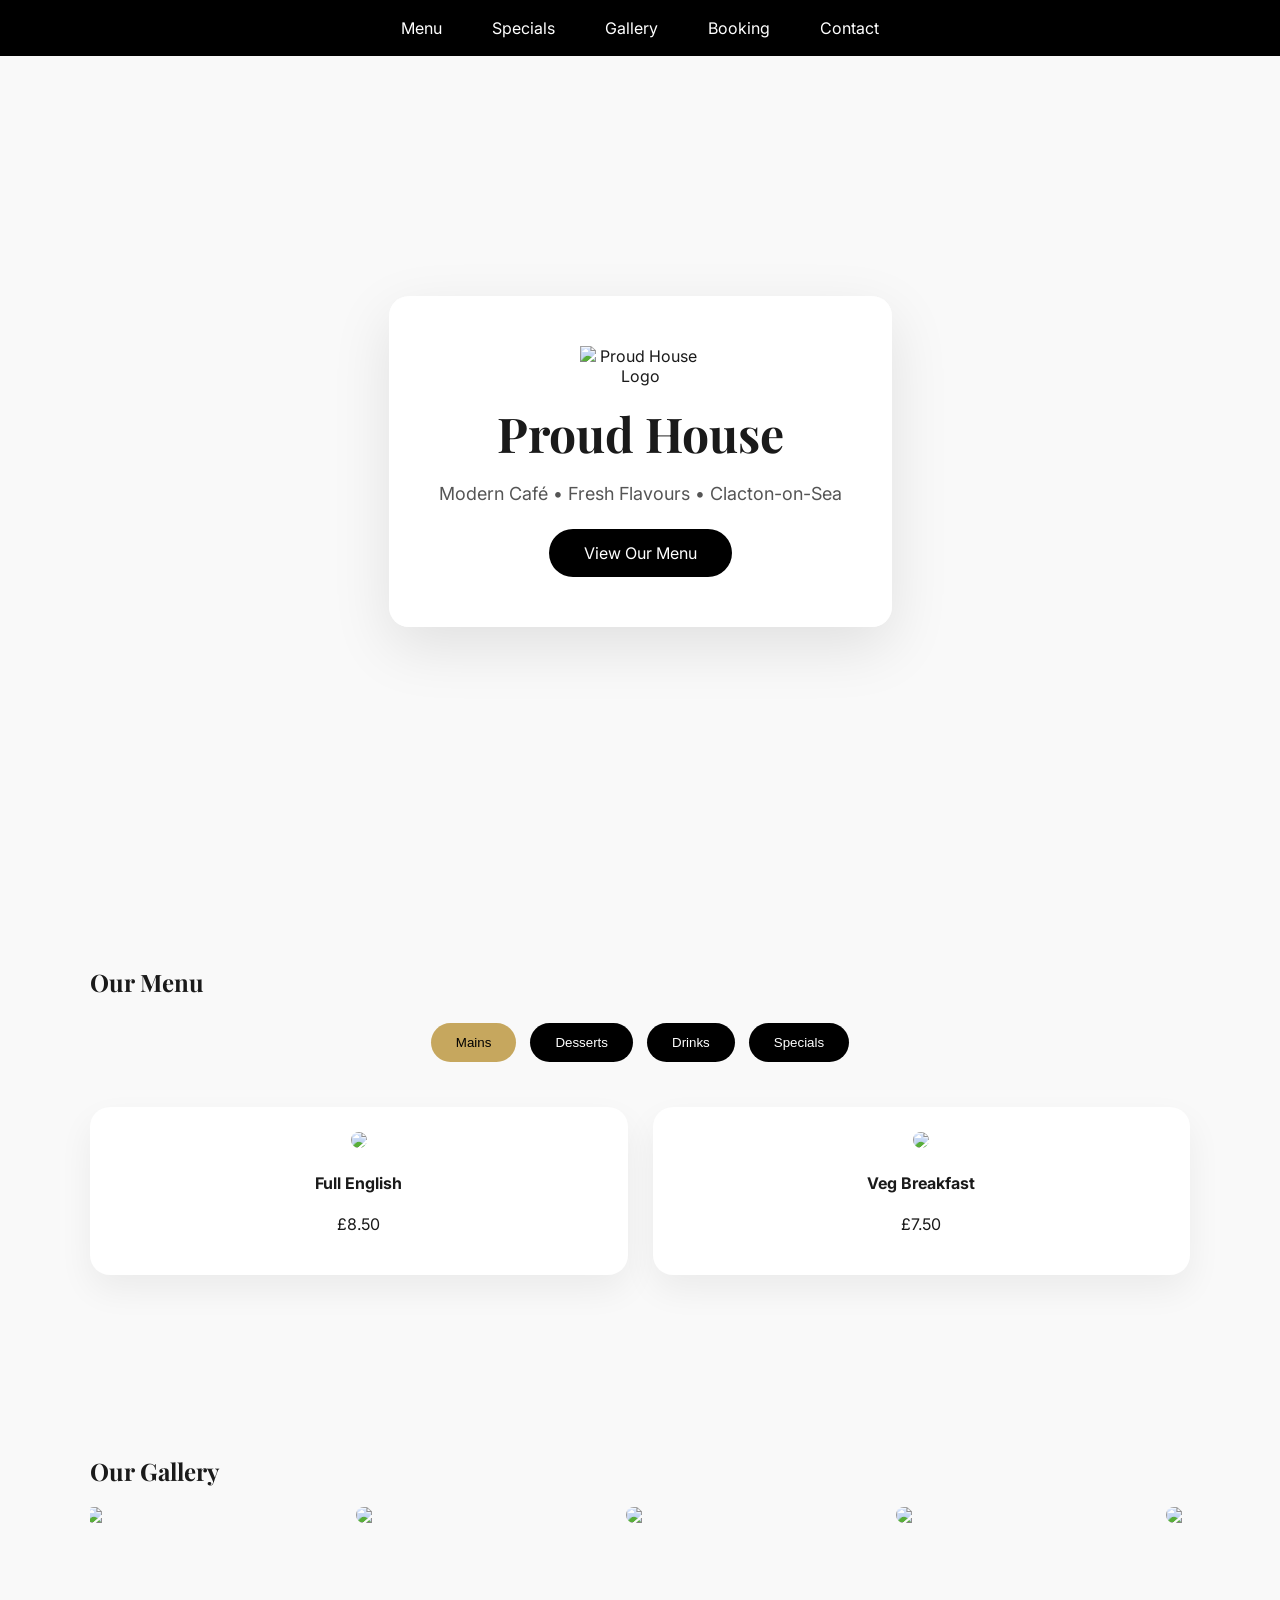
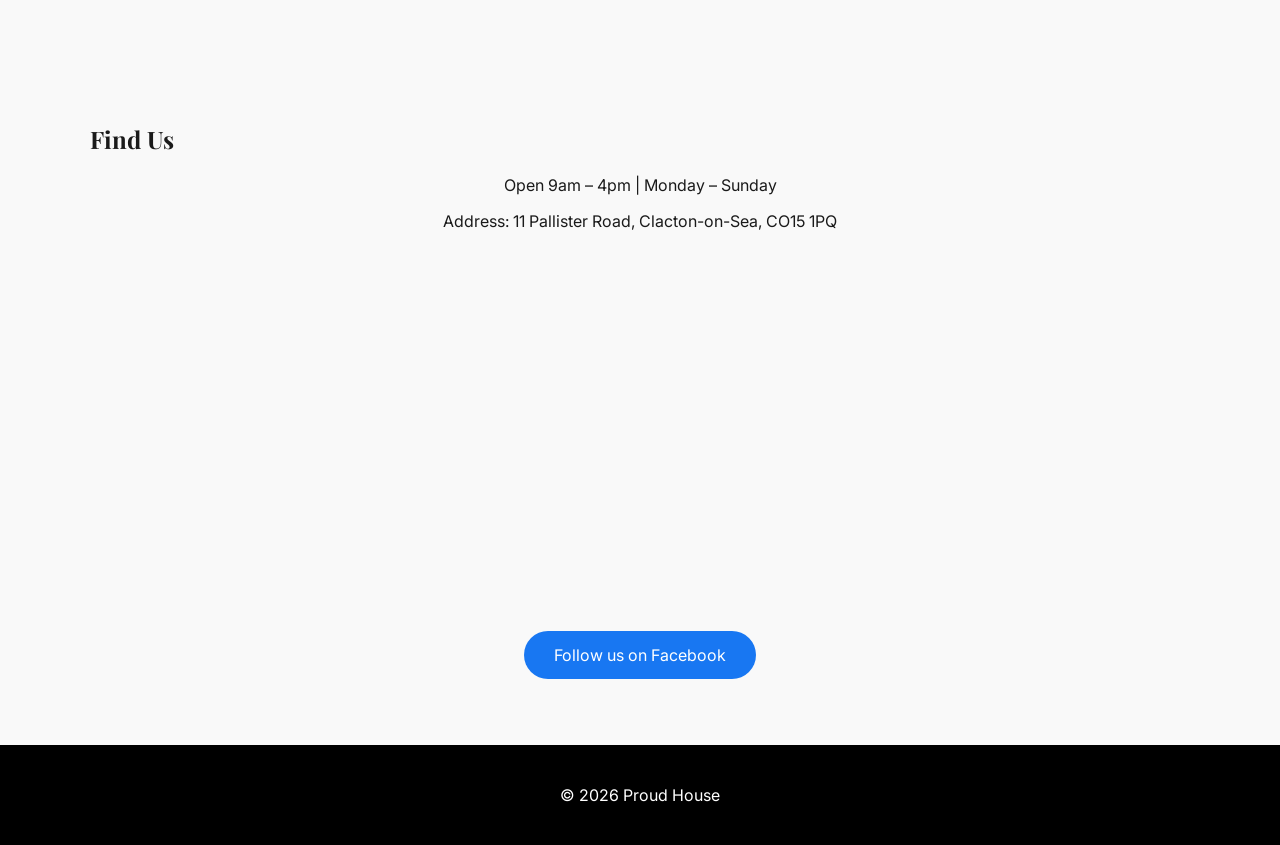
==== pearl-of-clacton/index.html @ e56cc7c8 "Create index.html file in pearl-of-clacton directory" ====
<!DOCTYPE html>
<html lang="en">
<head>
<meta charset="UTF-8">
<meta name="viewport" content="width=device-width, initial-scale=1.0">
<title>Proud House | Modern Café</title>

<!-- Google Fonts -->
<link href="https://fonts.googleapis.com/css2?family=Playfair+Display:wght@600&family=Inter:wght@300;400;500;600&display=swap" rel="stylesheet">

<!-- SEO Google Rating -->
<script type="application/ld+json">
{
  "@context": "https://schema.org",
  "@type": "CafeOrCoffeeShop",
  "name": "Proud House",
  "aggregateRating": {
    "@type": "AggregateRating",
    "ratingValue": "4.8",
    "reviewCount": "127"
  }
}
</script>

<style>
body {
  margin: 0;
  font-family: 'Inter', sans-serif;
  background: #f9f9f9;
  color: #1a1a1a;
  scroll-behavior: smooth;
}
h1, h2 { font-family: 'Playfair Display', serif; }

/* NAVIGATION */
nav {
  background: #000;
  position: sticky;
  top: 0;
  z-index: 1000;
}
nav ul { list-style: none; margin: 0; padding: 0; display: flex; justify-content: center; }
nav ul li a {
  display: block;
  padding: 18px 25px;
  color: white;
  text-decoration: none;
}
nav ul li a:hover { background: #c6a75e; color: black; }

/* HERO */
.hero-modern {
  background: url('images/breakfast1.jpg') center/cover no-repeat;
  height: 90vh;
  display: flex;
  align-items: center;
  justify-content: center;
}
.hero-overlay {
  background: rgba(255,255,255,0.9);
  padding: 50px;
  border-radius: 20px;
  text-align: center;
  backdrop-filter: blur(10px);
  box-shadow: 0 20px 60px rgba(0,0,0,0.1);
}
.hero-overlay img { max-width: 120px; }
.hero-overlay h1 { font-size: 48px; margin: 15px 0; }
.hero-overlay p { font-size: 18px; margin-bottom: 25px; color: #555; }
.hero-btn {
  display: inline-block;
  padding: 14px 35px;
  background: black;
  color: white;
  text-decoration: none;
  border-radius: 40px;
  transition: 0.3s;
}
.hero-btn:hover { background: #c6a75e; color: black; }

section {
  padding: 80px 20px;
  max-width: 1100px;
  margin: auto;
}

/* CARDS */
.menu-grid, .specials-grid {
  display: grid;
  grid-template-columns: repeat(auto-fit, minmax(230px, 1fr));
  gap: 25px;
}
.menu-item, .special-item {
  background: white;
  padding: 25px;
  border-radius: 20px;
  box-shadow: 0 15px 35px rgba(0,0,0,0.06);
  text-align: center;
  transition: 0.3s;
}
.menu-item:hover, .special-item:hover {
  transform: translateY(-8px);
  box-shadow: 0 20px 45px rgba(0,0,0,0.1);
}
.menu-item img, .special-item img { width: 100%; border-radius: 15px; }

/* TABS */
.tabs { text-align:center; margin-bottom:40px; }
.tablinks {
  background:#000;
  color:white;
  padding:12px 25px;
  border:none;
  margin:5px;
  border-radius:30px;
  cursor:pointer;
}
.tablinks.active, .tablinks:hover { background:#c6a75e; color:black; }
.tabcontent { display:none; }

/* GALLERY */
.gallery-carousel {
  display: flex;
  overflow-x: auto;
  scroll-behavior: smooth;
  gap: 20px;
  padding-bottom: 20px;
}
.gallery-carousel::-webkit-scrollbar { display: none; }
.gallery-item {
  min-width: 250px;
  border-radius: 20px;
  overflow: hidden;
  flex-shrink: 0;
  transition: transform 0.3s ease;
}
.gallery-item img { width: 100%; display: block; }
.gallery-item:hover { transform: scale(1.05); }

/* FORM */
form {
  display:flex;
  flex-direction:column;
  max-width:450px;
  margin:auto;
}
form input, form textarea, form select {
  padding:14px;
  margin:10px 0;
  border:1px solid #ddd;
  border-radius:8px;
}
form button {
  padding:14px;
  background:#000;
  color:white;
  border:none;
  border-radius:40px;
  cursor:pointer;
}
form button:hover { background:#c6a75e; color:black; }

/* FOOTER */
footer {
  background:#000;
  color:white;
  text-align:center;
  padding:40px;
}

/* TODAY'S SPECIAL BADGE */
.today-badge {
  display: inline-block;
  background: #c6a75e;
  color: #1f1f1f;
  font-weight: bold;
  padding: 6px 12px;
  border-radius: 20px;
  font-size: 14px;
  margin-bottom: 8px;
}
</style>
</head>
<body>

<!-- NAVIGATION -->
<nav>
<ul>
<li><a href="#menu">Menu</a></li>
<li><a href="#specials">Specials</a></li>
<li><a href="#gallery">Gallery</a></li>
<li><a href="#booking">Booking</a></li>
<li><a href="#contact">Contact</a></li>
</ul>
</nav>

<!-- HERO -->
<div class="hero-modern">
<div class="hero-overlay">
<img src="images/logo.png" alt="Proud House Logo">
<h1>Proud House</h1>
<p>Modern Café • Fresh Flavours • Clacton-on-Sea</p>
<a href="#menu" class="hero-btn">View Our Menu</a>
</div>
</div>

<!-- MENU -->
<section id="menu">
<h2>Our Menu</h2>
<div class="tabs">
<button class="tablinks active" onclick="openTab(event,'Mains')">Mains</button>
<button class="tablinks" onclick="openTab(event,'Desserts')">Desserts</button>
<button class="tablinks" onclick="openTab(event,'Drinks')">Drinks</button>
<button class="tablinks" onclick="openTab(event,'Specials')">Specials</button>
</div>

<!-- Mains Tab -->
<div id="Mains" class="tabcontent" style="display:block;">
<div class="menu-grid">
<div class="menu-item"><img src="images/breakfast1.jpg"><h4>Full English</h4><p>£8.50</p></div>
<div class="menu-item"><img src="images/breakfast2.jpg"><h4>Veg Breakfast</h4><p>£7.50</p></div>
</div>
</div>

<!-- Desserts Tab -->
<div id="Desserts" class="tabcontent">
<div class="menu-grid">
<div class="menu-item"><img src="images/dessert1.jpg"><h4>Chocolate Cake</h4><p>£4.50</p></div>
<div class="menu-item"><img src="images/dessert2.jpg"><h4>Fruit Tart</h4><p>£4.00</p></div>
</div>
</div>

<!-- Drinks Tab -->
<div id="Drinks" class="tabcontent">
<div class="menu-grid">
<div class="menu-item"><h4>Coffee</h4><p>£2.50</p></div>
<div class="menu-item"><h4>Tea</h4><p>£2.00</p></div>
</div>
</div>

<!-- Specials Tab -->
<div id="Specials" class="tabcontent">
<div class="specials-grid">
<div class="special-item" data-day="0"><img src="images/special1_2.jpg"><h4>Seafood Platter</h4><p>£12.50</p></div>
<div class="special-item" data-day="1"><img src="images/special3_2.jpg"><h4>Vegetarian Delight</h4><p>£9.50</p></div>
<div class="special-item" data-day="2"><img src="images/special3_3.jpg"><h4>Chef's Curry Special</h4><p>£10.50</p></div>
</div>
</div>

</section>

<!-- GALLERY -->
<section id="gallery">
<h2>Our Gallery</h2>
<div class="gallery-carousel">
<div class="gallery-item"><img src="images/breakfast1.jpg"></div>
<div class="gallery-item"><img src="images/breakfast2.jpg"></div>
<div class="gallery-item"><img src="images/dessert1.jpg"></div>
<div class="gallery-item"><img src="images/dessert2.jpg"></div>
<div class="gallery-item"><img src="images/special1_2.jpg"></div>
<div class="gallery-item"><img src="images/special3_2.jpg"></div>
<div class="gallery-item"><img src="images/special3_3.jpg"></div>
<div class="gallery-item"><img src="images/giveaway.jpg"></div>
</div>
</section>

<!-- CONTACT -->
<section id="contact">
<h2>Find Us</h2>
<p style="text-align:center;">Open 9am – 4pm | Monday – Sunday</p>
<p style="text-align:center;">Address: 11 Pallister Road, Clacton-on-Sea, CO15 1PQ</p>

<div style="margin-top:30px; border-radius:15px; overflow:hidden;">
<iframe src="https://www.google.com/maps?q=11+Pallister+Road+Clacton-on-Sea+CO15+1PQ&output=embed" width="100%" height="350" style="border:0;" loading="lazy"></iframe>
</div>

<div style="text-align:center; margin-top:30px;">
<a href="https://www.facebook.com/" target="_blank" style="padding:14px 30px; background:#1877F2; color:white; border-radius:40px; text-decoration:none;">Follow us on Facebook</a>
</div>
</section>

<!-- FOOTER -->
<footer>
© 2026 Proud House
</footer>

<!-- SCRIPTS -->
<script>
// Tabs
function openTab(evt, tabName) {
var i, tabcontent, tablinks;
tabcontent = document.getElementsByClassName("tabcontent");
for (i = 0; i < tabcontent.length; i++) { tabcontent[i].style.display = "none"; }
tablinks = document.getElementsByClassName("tablinks");
for (i = 0; i < tablinks.length; i++) { tablinks[i].classList.remove("active"); }
document.getElementById(tabName).style.display = "block";
ev.currentTarget.classList.add("active");
}

// Today's Special
const specials = document.querySelectorAll("#Specials .special-item");
const today = new Date().getDay();
specials.forEach(item => {
  if (parseInt(item.getAttribute("data-day")) === today) {
    const badge = document.createElement("span");
    badge.className = "today-badge";
    badge.innerText = "🌟 Today's Special";
    item.prepend(badge);
  }
});

// Auto-slide Gallery
const gallery = document.querySelector(".gallery-carousel");
let scrollAmount = 0;
function autoSlideGallery() {
  scrollAmount += 1;
  if(scrollAmount > gallery.scrollWidth - gallery.clientWidth){ scrollAmount = 0; }
gallery.scrollTo({ left: scrollAmount, behavior: "smooth" });
}
setInterval(autoSlideGallery, 30);
</script>

</body>
</html>
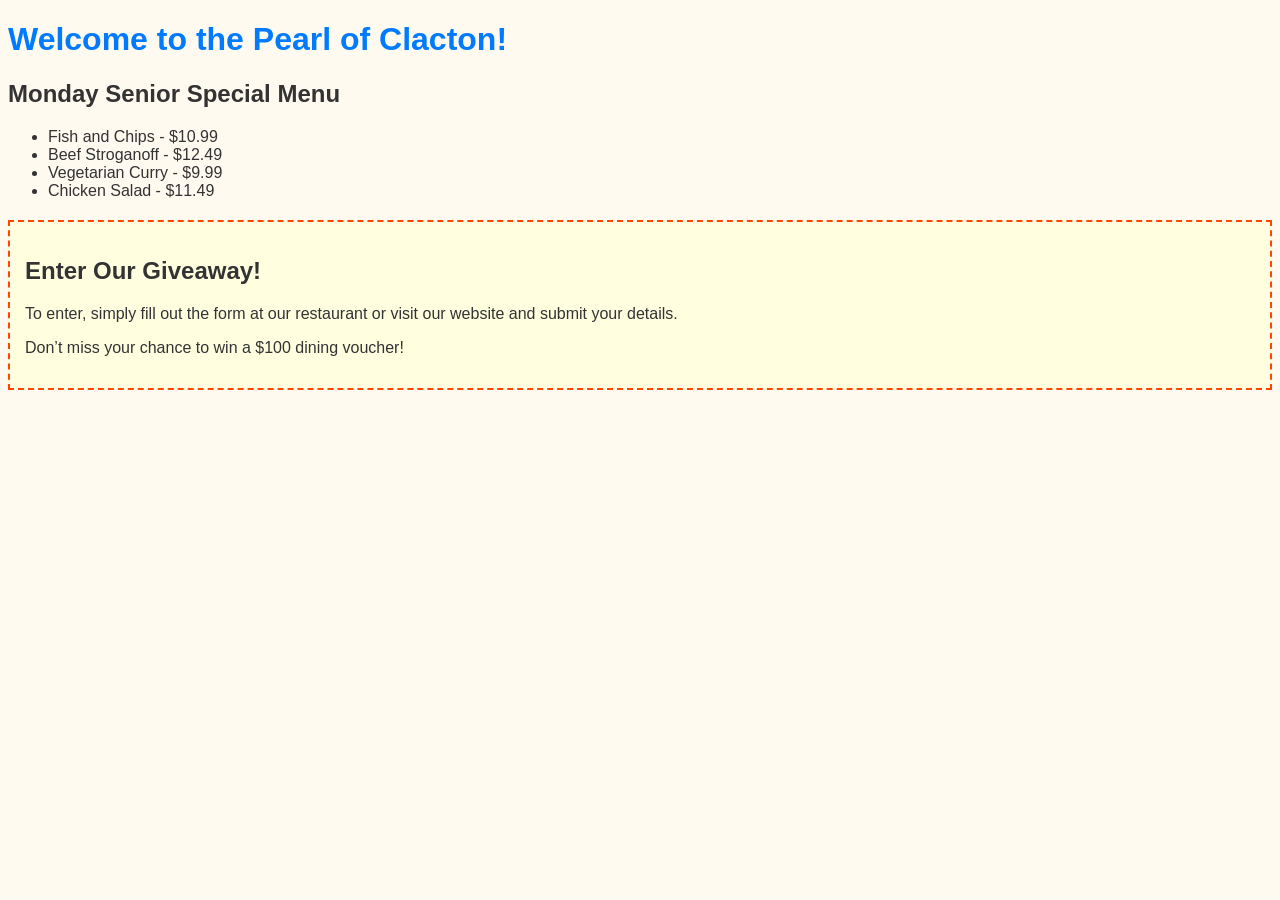
==== commit a5f89bef: "Updated index.html with enhanced content including brand colors, menu items, and giveaway instructio" ====
--- a/pearl-of-clacton/index.html
+++ b/pearl-of-clacton/index.html
@@ -1,324 +1,46 @@
 <!DOCTYPE html>
 <html lang="en">
 <head>
-<meta charset="UTF-8">
-<meta name="viewport" content="width=device-width, initial-scale=1.0">
-<title>Proud House | Modern Café</title>
-
-<!-- Google Fonts -->
-<link href="https://fonts.googleapis.com/css2?family=Playfair+Display:wght@600&family=Inter:wght@300;400;500;600&display=swap" rel="stylesheet">
-
-<!-- SEO Google Rating -->
-<script type="application/ld+json">
-{
-  "@context": "https://schema.org",
-  "@type": "CafeOrCoffeeShop",
-  "name": "Proud House",
-  "aggregateRating": {
-    "@type": "AggregateRating",
-    "ratingValue": "4.8",
-    "reviewCount": "127"
-  }
-}
-</script>
-
-<style>
-body {
-  margin: 0;
-  font-family: 'Inter', sans-serif;
-  background: #f9f9f9;
-  color: #1a1a1a;
-  scroll-behavior: smooth;
-}
-h1, h2 { font-family: 'Playfair Display', serif; }
-
-/* NAVIGATION */
-nav {
-  background: #000;
-  position: sticky;
-  top: 0;
-  z-index: 1000;
-}
-nav ul { list-style: none; margin: 0; padding: 0; display: flex; justify-content: center; }
-nav ul li a {
-  display: block;
-  padding: 18px 25px;
-  color: white;
-  text-decoration: none;
-}
-nav ul li a:hover { background: #c6a75e; color: black; }
-
-/* HERO */
-.hero-modern {
-  background: url('images/breakfast1.jpg') center/cover no-repeat;
-  height: 90vh;
-  display: flex;
-  align-items: center;
-  justify-content: center;
-}
-.hero-overlay {
-  background: rgba(255,255,255,0.9);
-  padding: 50px;
-  border-radius: 20px;
-  text-align: center;
-  backdrop-filter: blur(10px);
-  box-shadow: 0 20px 60px rgba(0,0,0,0.1);
-}
-.hero-overlay img { max-width: 120px; }
-.hero-overlay h1 { font-size: 48px; margin: 15px 0; }
-.hero-overlay p { font-size: 18px; margin-bottom: 25px; color: #555; }
-.hero-btn {
-  display: inline-block;
-  padding: 14px 35px;
-  background: black;
-  color: white;
-  text-decoration: none;
-  border-radius: 40px;
-  transition: 0.3s;
-}
-.hero-btn:hover { background: #c6a75e; color: black; }
-
-section {
-  padding: 80px 20px;
-  max-width: 1100px;
-  margin: auto;
-}
-
-/* CARDS */
-.menu-grid, .specials-grid {
-  display: grid;
-  grid-template-columns: repeat(auto-fit, minmax(230px, 1fr));
-  gap: 25px;
-}
-.menu-item, .special-item {
-  background: white;
-  padding: 25px;
-  border-radius: 20px;
-  box-shadow: 0 15px 35px rgba(0,0,0,0.06);
-  text-align: center;
-  transition: 0.3s;
-}
-.menu-item:hover, .special-item:hover {
-  transform: translateY(-8px);
-  box-shadow: 0 20px 45px rgba(0,0,0,0.1);
-}
-.menu-item img, .special-item img { width: 100%; border-radius: 15px; }
-
-/* TABS */
-.tabs { text-align:center; margin-bottom:40px; }
-.tablinks {
-  background:#000;
-  color:white;
-  padding:12px 25px;
-  border:none;
-  margin:5px;
-  border-radius:30px;
-  cursor:pointer;
-}
-.tablinks.active, .tablinks:hover { background:#c6a75e; color:black; }
-.tabcontent { display:none; }
-
-/* GALLERY */
-.gallery-carousel {
-  display: flex;
-  overflow-x: auto;
-  scroll-behavior: smooth;
-  gap: 20px;
-  padding-bottom: 20px;
-}
-.gallery-carousel::-webkit-scrollbar { display: none; }
-.gallery-item {
-  min-width: 250px;
-  border-radius: 20px;
-  overflow: hidden;
-  flex-shrink: 0;
-  transition: transform 0.3s ease;
-}
-.gallery-item img { width: 100%; display: block; }
-.gallery-item:hover { transform: scale(1.05); }
-
-/* FORM */
-form {
-  display:flex;
-  flex-direction:column;
-  max-width:450px;
-  margin:auto;
-}
-form input, form textarea, form select {
-  padding:14px;
-  margin:10px 0;
-  border:1px solid #ddd;
-  border-radius:8px;
-}
-form button {
-  padding:14px;
-  background:#000;
-  color:white;
-  border:none;
-  border-radius:40px;
-  cursor:pointer;
-}
-form button:hover { background:#c6a75e; color:black; }
-
-/* FOOTER */
-footer {
-  background:#000;
-  color:white;
-  text-align:center;
-  padding:40px;
-}
-
-/* TODAY'S SPECIAL BADGE */
-.today-badge {
-  display: inline-block;
-  background: #c6a75e;
-  color: #1f1f1f;
-  font-weight: bold;
-  padding: 6px 12px;
-  border-radius: 20px;
-  font-size: 14px;
-  margin-bottom: 8px;
-}
-</style>
+    <meta charset="UTF-8">
+    <meta name="viewport" content="width=device-width, initial-scale=1.0">
+    <title>Pearl of Clacton</title>
+    <style>
+        body {
+            background-color: #FFFAF0; /* Light color for the background */
+            color: #333;
+            font-family: Arial, sans-serif;
+        }
+        h1 {
+            color: #007BFF; /* Brand Primary Color */
+        }
+        .menu {
+            margin: 20px 0;
+        }
+        .giveaway {
+            background-color: #FFFFE0; /* Giveway section background */
+            border: 2px dashed #FF4500; /* Giveaway border */
+            padding: 15px;
+            margin-top: 20px;
+        }
+    </style>
 </head>
 <body>
+    <h1>Welcome to the Pearl of Clacton!</h1>
 
-<!-- NAVIGATION -->
-<nav>
-<ul>
-<li><a href="#menu">Menu</a></li>
-<li><a href="#specials">Specials</a></li>
-<li><a href="#gallery">Gallery</a></li>
-<li><a href="#booking">Booking</a></li>
-<li><a href="#contact">Contact</a></li>
-</ul>
-</nav>
+    <div class="menu">
+        <h2>Monday Senior Special Menu</h2>
+        <ul>
+            <li>Fish and Chips - $10.99</li>
+            <li>Beef Stroganoff - $12.49</li>
+            <li>Vegetarian Curry - $9.99</li>
+            <li>Chicken Salad - $11.49</li>
+        </ul>
+    </div>
 
-<!-- HERO -->
-<div class="hero-modern">
-<div class="hero-overlay">
-<img src="images/logo.png" alt="Proud House Logo">
-<h1>Proud House</h1>
-<p>Modern Café • Fresh Flavours • Clacton-on-Sea</p>
-<a href="#menu" class="hero-btn">View Our Menu</a>
-</div>
-</div>
-
-<!-- MENU -->
-<section id="menu">
-<h2>Our Menu</h2>
-<div class="tabs">
-<button class="tablinks active" onclick="openTab(event,'Mains')">Mains</button>
-<button class="tablinks" onclick="openTab(event,'Desserts')">Desserts</button>
-<button class="tablinks" onclick="openTab(event,'Drinks')">Drinks</button>
-<button class="tablinks" onclick="openTab(event,'Specials')">Specials</button>
-</div>
-
-<!-- Mains Tab -->
-<div id="Mains" class="tabcontent" style="display:block;">
-<div class="menu-grid">
-<div class="menu-item"><img src="images/breakfast1.jpg"><h4>Full English</h4><p>£8.50</p></div>
-<div class="menu-item"><img src="images/breakfast2.jpg"><h4>Veg Breakfast</h4><p>£7.50</p></div>
-</div>
-</div>
-
-<!-- Desserts Tab -->
-<div id="Desserts" class="tabcontent">
-<div class="menu-grid">
-<div class="menu-item"><img src="images/dessert1.jpg"><h4>Chocolate Cake</h4><p>£4.50</p></div>
-<div class="menu-item"><img src="images/dessert2.jpg"><h4>Fruit Tart</h4><p>£4.00</p></div>
-</div>
-</div>
-
-<!-- Drinks Tab -->
-<div id="Drinks" class="tabcontent">
-<div class="menu-grid">
-<div class="menu-item"><h4>Coffee</h4><p>£2.50</p></div>
-<div class="menu-item"><h4>Tea</h4><p>£2.00</p></div>
-</div>
-</div>
-
-<!-- Specials Tab -->
-<div id="Specials" class="tabcontent">
-<div class="specials-grid">
-<div class="special-item" data-day="0"><img src="images/special1_2.jpg"><h4>Seafood Platter</h4><p>£12.50</p></div>
-<div class="special-item" data-day="1"><img src="images/special3_2.jpg"><h4>Vegetarian Delight</h4><p>£9.50</p></div>
-<div class="special-item" data-day="2"><img src="images/special3_3.jpg"><h4>Chef's Curry Special</h4><p>£10.50</p></div>
-</div>
-</div>
-
-</section>
-
-<!-- GALLERY -->
-<section id="gallery">
-<h2>Our Gallery</h2>
-<div class="gallery-carousel">
-<div class="gallery-item"><img src="images/breakfast1.jpg"></div>
-<div class="gallery-item"><img src="images/breakfast2.jpg"></div>
-<div class="gallery-item"><img src="images/dessert1.jpg"></div>
-<div class="gallery-item"><img src="images/dessert2.jpg"></div>
-<div class="gallery-item"><img src="images/special1_2.jpg"></div>
-<div class="gallery-item"><img src="images/special3_2.jpg"></div>
-<div class="gallery-item"><img src="images/special3_3.jpg"></div>
-<div class="gallery-item"><img src="images/giveaway.jpg"></div>
-</div>
-</section>
-
-<!-- CONTACT -->
-<section id="contact">
-<h2>Find Us</h2>
-<p style="text-align:center;">Open 9am – 4pm | Monday – Sunday</p>
-<p style="text-align:center;">Address: 11 Pallister Road, Clacton-on-Sea, CO15 1PQ</p>
-
-<div style="margin-top:30px; border-radius:15px; overflow:hidden;">
-<iframe src="https://www.google.com/maps?q=11+Pallister+Road+Clacton-on-Sea+CO15+1PQ&output=embed" width="100%" height="350" style="border:0;" loading="lazy"></iframe>
-</div>
-
-<div style="text-align:center; margin-top:30px;">
-<a href="https://www.facebook.com/" target="_blank" style="padding:14px 30px; background:#1877F2; color:white; border-radius:40px; text-decoration:none;">Follow us on Facebook</a>
-</div>
-</section>
-
-<!-- FOOTER -->
-<footer>
-© 2026 Proud House
-</footer>
-
-<!-- SCRIPTS -->
-<script>
-// Tabs
-function openTab(evt, tabName) {
-var i, tabcontent, tablinks;
-tabcontent = document.getElementsByClassName("tabcontent");
-for (i = 0; i < tabcontent.length; i++) { tabcontent[i].style.display = "none"; }
-tablinks = document.getElementsByClassName("tablinks");
-for (i = 0; i < tablinks.length; i++) { tablinks[i].classList.remove("active"); }
-document.getElementById(tabName).style.display = "block";
-ev.currentTarget.classList.add("active");
-}
-
-// Today's Special
-const specials = document.querySelectorAll("#Specials .special-item");
-const today = new Date().getDay();
-specials.forEach(item => {
-  if (parseInt(item.getAttribute("data-day")) === today) {
-    const badge = document.createElement("span");
-    badge.className = "today-badge";
-    badge.innerText = "🌟 Today's Special";
-    item.prepend(badge);
-  }
-});
-
-// Auto-slide Gallery
-const gallery = document.querySelector(".gallery-carousel");
-let scrollAmount = 0;
-function autoSlideGallery() {
-  scrollAmount += 1;
-  if(scrollAmount > gallery.scrollWidth - gallery.clientWidth){ scrollAmount = 0; }
-gallery.scrollTo({ left: scrollAmount, behavior: "smooth" });
-}
-setInterval(autoSlideGallery, 30);
-</script>
-
+    <div class="giveaway">
+        <h2>Enter Our Giveaway!</h2>
+        <p>To enter, simply fill out the form at our restaurant or visit our website and submit your details.</p>
+        <p>Don’t miss your chance to win a $100 dining voucher!</p>
+    </div>
 </body>
-</html>+</html>
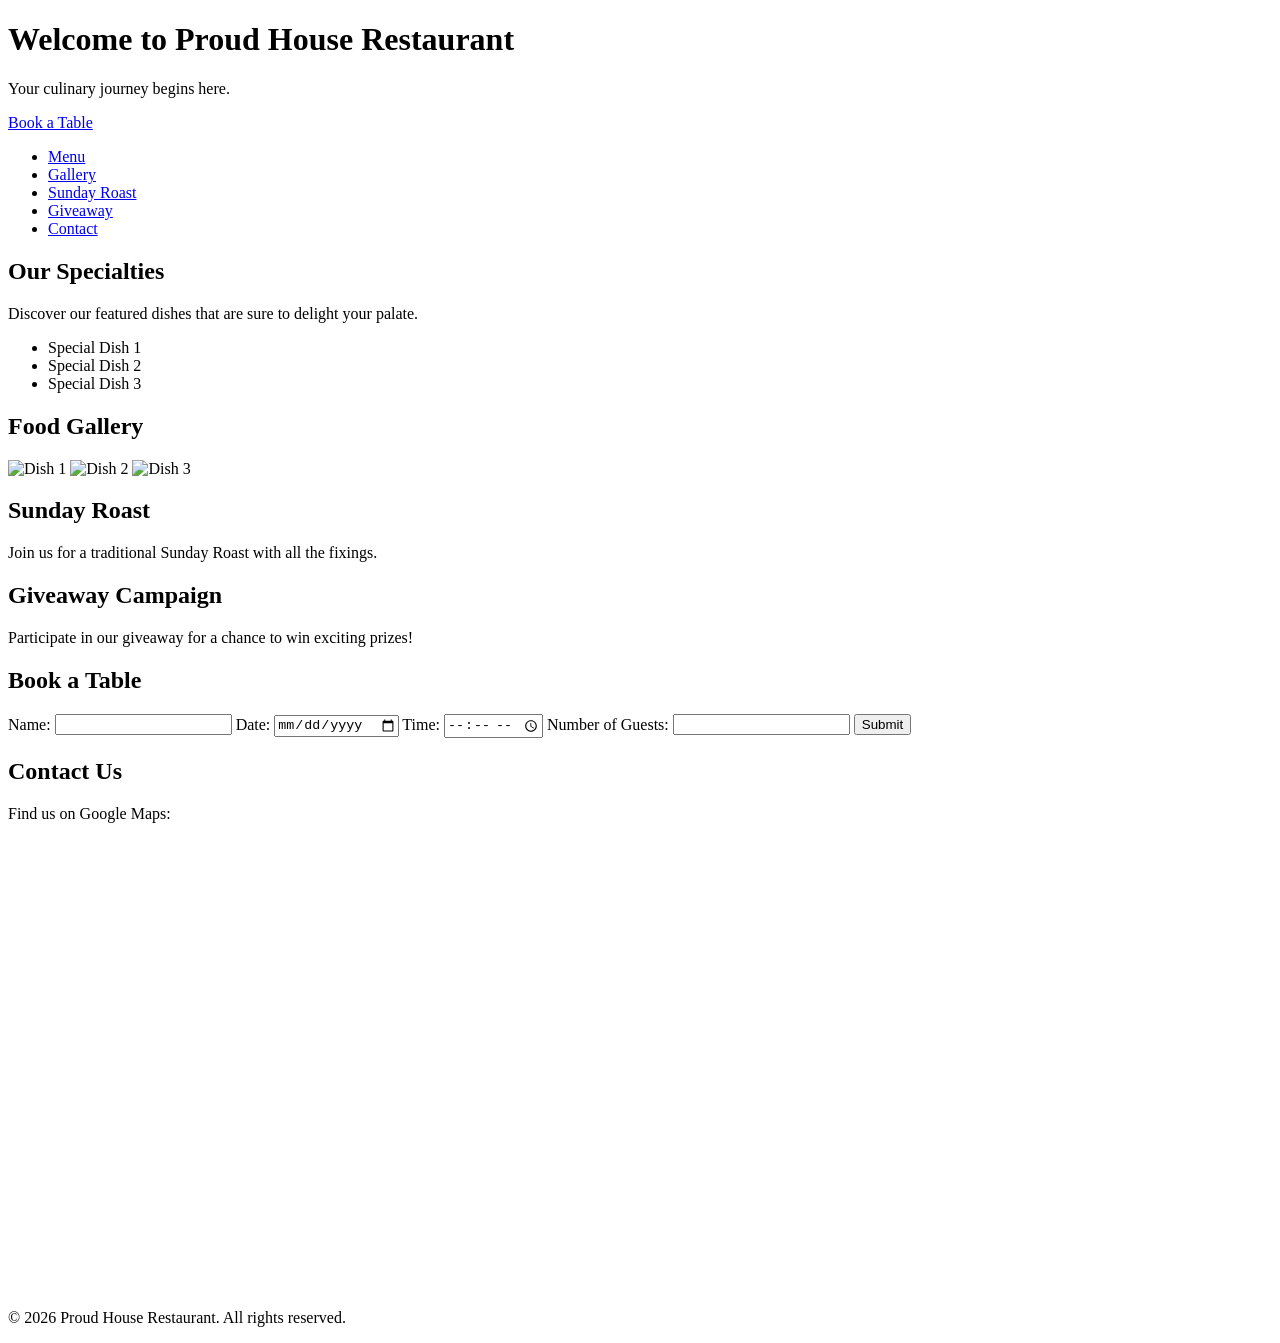
==== commit ae687dcd: "Create comprehensive homepage for Proud House restaurant" ====
--- a/pearl-of-clacton/index.html
+++ b/pearl-of-clacton/index.html
@@ -3,44 +3,87 @@
 <head>
     <meta charset="UTF-8">
     <meta name="viewport" content="width=device-width, initial-scale=1.0">
-    <title>Pearl of Clacton</title>
-    <style>
-        body {
-            background-color: #FFFAF0; /* Light color for the background */
-            color: #333;
-            font-family: Arial, sans-serif;
-        }
-        h1 {
-            color: #007BFF; /* Brand Primary Color */
-        }
-        .menu {
-            margin: 20px 0;
-        }
-        .giveaway {
-            background-color: #FFFFE0; /* Giveway section background */
-            border: 2px dashed #FF4500; /* Giveaway border */
-            padding: 15px;
-            margin-top: 20px;
-        }
-    </style>
+    <title>Proud House Restaurant</title>
+    <link rel="stylesheet" href="styles.css">
 </head>
 <body>
-    <h1>Welcome to the Pearl of Clacton!</h1>
+    <!-- Hero Section -->
+    <header class="hero">
+        <h1>Welcome to Proud House Restaurant</h1>
+        <p>Your culinary journey begins here.</p>
+        <a href="#booking" class="btn">Book a Table</a>
+    </header>
 
-    <div class="menu">
-        <h2>Monday Senior Special Menu</h2>
+    <!-- Navigation -->
+    <nav>
         <ul>
-            <li>Fish and Chips - $10.99</li>
-            <li>Beef Stroganoff - $12.49</li>
-            <li>Vegetarian Curry - $9.99</li>
-            <li>Chicken Salad - $11.49</li>
+            <li><a href="#menu">Menu</a></li>
+            <li><a href="#gallery">Gallery</a></li>
+            <li><a href="#sunday-roast">Sunday Roast</a></li>
+            <li><a href="#giveaway">Giveaway</a></li>
+            <li><a href="#contact">Contact</a></li>
         </ul>
-    </div>
+    </nav>
 
-    <div class="giveaway">
-        <h2>Enter Our Giveaway!</h2>
-        <p>To enter, simply fill out the form at our restaurant or visit our website and submit your details.</p>
-        <p>Don’t miss your chance to win a $100 dining voucher!</p>
-    </div>
+    <!-- Menu Specialties Section -->
+    <section id="menu">
+        <h2>Our Specialties</h2>
+        <p>Discover our featured dishes that are sure to delight your palate.</p>
+        <ul>
+            <li>Special Dish 1</li>
+            <li>Special Dish 2</li>
+            <li>Special Dish 3</li>
+        </ul>
+    </section>
+
+    <!-- Food Gallery Section -->
+    <section id="gallery">
+        <h2>Food Gallery</h2>
+        <div class="gallery-images">
+            <img src="image1.jpg" alt="Dish 1">
+            <img src="image2.jpg" alt="Dish 2">
+            <img src="image3.jpg" alt="Dish 3">
+        </div>
+    </section>
+
+    <!-- Sunday Roast Section -->
+    <section id="sunday-roast">
+        <h2>Sunday Roast</h2>
+        <p>Join us for a traditional Sunday Roast with all the fixings.</p>
+    </section>
+
+    <!-- Giveaway Campaign Section -->
+    <section id="giveaway">
+        <h2>Giveaway Campaign</h2>
+        <p>Participate in our giveaway for a chance to win exciting prizes!</p>
+    </section>
+
+    <!-- Booking Form Section -->
+    <section id="booking">
+        <h2>Book a Table</h2>
+        <form>
+            <label for="name">Name:</label>
+            <input type="text" id="name" name="name" required>
+            <label for="date">Date:</label>
+            <input type="date" id="date" name="date" required>
+            <label for="time">Time:</label>
+            <input type="time" id="time" name="time" required>
+            <label for="guests">Number of Guests:</label>
+            <input type="number" id="guests" name="guests" required>
+            <button type="submit">Submit</button>
+        </form>
+    </section>
+
+    <!-- Contact Information Section -->
+    <section id="contact">
+        <h2>Contact Us</h2>
+        <p>Find us on Google Maps:</p>
+        <iframe src="https://www.google.com/maps/embed?pb=!1m18!1m12!1m3!1d3151.835434509123!2d144.9537363153182!3d-37.81720997975185!2m3!1f0!2f0!3f0!3m2!1i1024!2i768!4f13.1!3m3!1m2!1s0x6ad642af0f0dd5f3%3A0x5045675218cedb0!2sProud%20House%20Restaurant!5e0!3m2!1sen!2sau!4v1611180446380!5m2!1sen!2sau" width="600" height="450" style="border:0;" allowfullscreen="" loading="lazy"></iframe>
+    </section>
+
+    <!-- Footer -->
+    <footer>
+        <p>&copy; 2026 Proud House Restaurant. All rights reserved.</p>
+    </footer>
 </body>
-</html>
+</html>
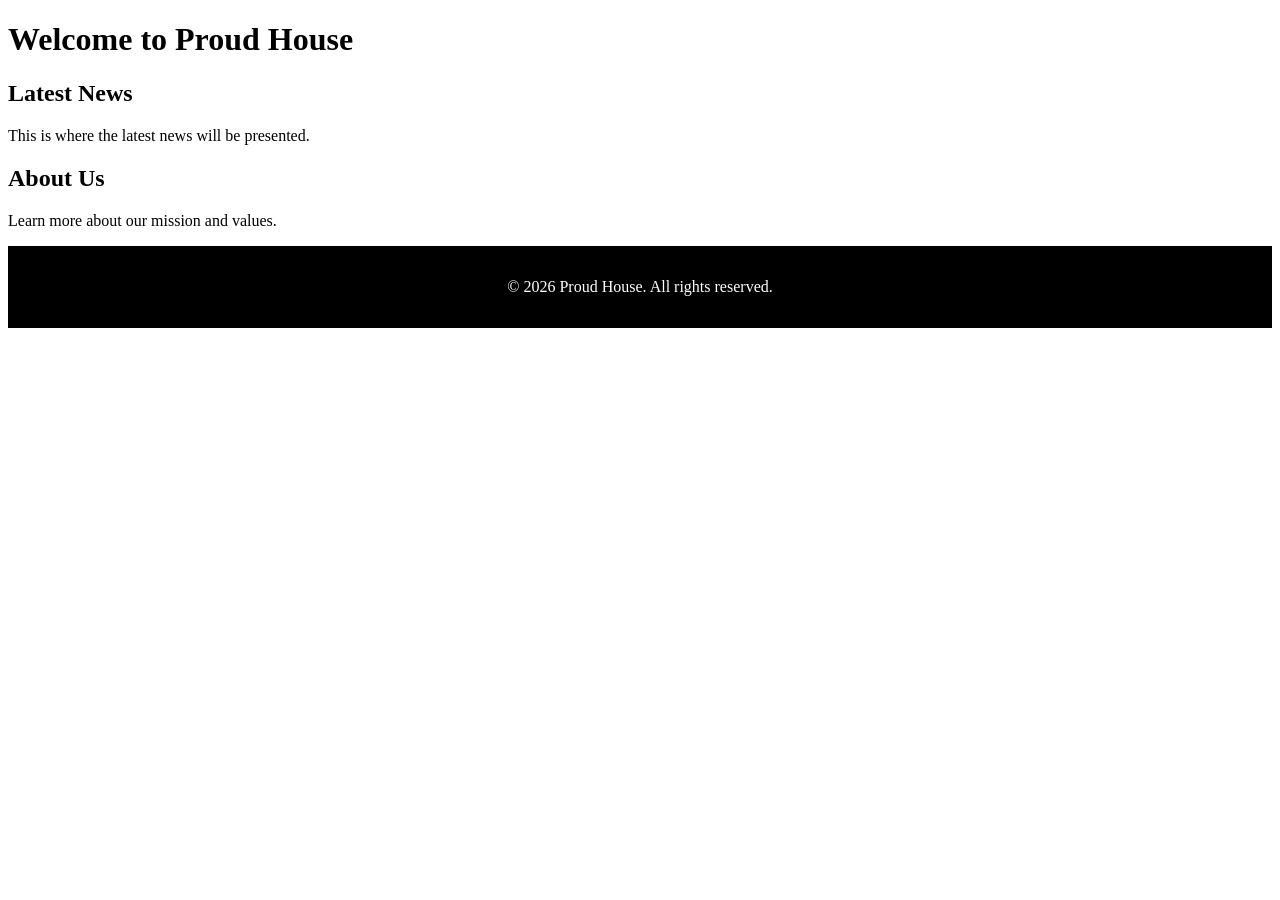
==== commit 42aecf20: "Update index.html with properly formatted HTML code" ====
--- a/pearl-of-clacton/index.html
+++ b/pearl-of-clacton/index.html
@@ -3,87 +3,25 @@
 <head>
     <meta charset="UTF-8">
     <meta name="viewport" content="width=device-width, initial-scale=1.0">
-    <title>Proud House Restaurant</title>
+    <title>Proud House</title>
     <link rel="stylesheet" href="styles.css">
 </head>
 <body>
-    <!-- Hero Section -->
-    <header class="hero">
-        <h1>Welcome to Proud House Restaurant</h1>
-        <p>Your culinary journey begins here.</p>
-        <a href="#booking" class="btn">Book a Table</a>
+    <header>
+        <h1>Welcome to Proud House</h1>
     </header>
-
-    <!-- Navigation -->
-    <nav>
-        <ul>
-            <li><a href="#menu">Menu</a></li>
-            <li><a href="#gallery">Gallery</a></li>
-            <li><a href="#sunday-roast">Sunday Roast</a></li>
-            <li><a href="#giveaway">Giveaway</a></li>
-            <li><a href="#contact">Contact</a></li>
-        </ul>
-    </nav>
-
-    <!-- Menu Specialties Section -->
-    <section id="menu">
-        <h2>Our Specialties</h2>
-        <p>Discover our featured dishes that are sure to delight your palate.</p>
-        <ul>
-            <li>Special Dish 1</li>
-            <li>Special Dish 2</li>
-            <li>Special Dish 3</li>
-        </ul>
-    </section>
-
-    <!-- Food Gallery Section -->
-    <section id="gallery">
-        <h2>Food Gallery</h2>
-        <div class="gallery-images">
-            <img src="image1.jpg" alt="Dish 1">
-            <img src="image2.jpg" alt="Dish 2">
-            <img src="image3.jpg" alt="Dish 3">
-        </div>
-    </section>
-
-    <!-- Sunday Roast Section -->
-    <section id="sunday-roast">
-        <h2>Sunday Roast</h2>
-        <p>Join us for a traditional Sunday Roast with all the fixings.</p>
-    </section>
-
-    <!-- Giveaway Campaign Section -->
-    <section id="giveaway">
-        <h2>Giveaway Campaign</h2>
-        <p>Participate in our giveaway for a chance to win exciting prizes!</p>
-    </section>
-
-    <!-- Booking Form Section -->
-    <section id="booking">
-        <h2>Book a Table</h2>
-        <form>
-            <label for="name">Name:</label>
-            <input type="text" id="name" name="name" required>
-            <label for="date">Date:</label>
-            <input type="date" id="date" name="date" required>
-            <label for="time">Time:</label>
-            <input type="time" id="time" name="time" required>
-            <label for="guests">Number of Guests:</label>
-            <input type="number" id="guests" name="guests" required>
-            <button type="submit">Submit</button>
-        </form>
-    </section>
-
-    <!-- Contact Information Section -->
-    <section id="contact">
-        <h2>Contact Us</h2>
-        <p>Find us on Google Maps:</p>
-        <iframe src="https://www.google.com/maps/embed?pb=!1m18!1m12!1m3!1d3151.835434509123!2d144.9537363153182!3d-37.81720997975185!2m3!1f0!2f0!3f0!3m2!1i1024!2i768!4f13.1!3m3!1m2!1s0x6ad642af0f0dd5f3%3A0x5045675218cedb0!2sProud%20House%20Restaurant!5e0!3m2!1sen!2sau!4v1611180446380!5m2!1sen!2sau" width="600" height="450" style="border:0;" allowfullscreen="" loading="lazy"></iframe>
-    </section>
-
-    <!-- Footer -->
+    <main>
+        <article>
+            <h2>Latest News</h2>
+            <p>This is where the latest news will be presented.</p>
+        </article>
+        <section>
+            <h2>About Us</h2>
+            <p>Learn more about our mission and values.</p>
+        </section>
+    </main>
     <footer>
-        <p>&copy; 2026 Proud House Restaurant. All rights reserved.</p>
+        <p>&copy; 2026 Proud House. All rights reserved.</p>
     </footer>
 </body>
 </html>
--- a/pearl-of-clacton/styles.css
+++ b/pearl-of-clacton/styles.css
@@ -0,0 +1,78 @@
+.hero {
+  background: url('hero-image.jpg') no-repeat center center;
+  background-size: cover;
+  height: 100vh;
+  display: flex;
+  flex-direction: column;
+  justify-content: center;
+  align-items: center;
+  text-align: center;
+  color: white;
+}
+
+nav {
+  background-color: black;
+  padding: 1rem;
+}
+
+nav ul {
+  list-style: none;
+  display: flex;
+  justify-content: space-around;
+  padding: 0;
+}
+
+nav a {
+  color: white;
+  text-decoration: none;
+  padding: 0.5rem 1rem;
+}
+
+.menu {
+  display: grid;
+  grid-template-columns: repeat(auto-fill, minmax(300px, 1fr));
+  gap: 20px;
+  padding: 2rem;
+}
+
+.menu-item {
+  background: #f0f0f0;
+  padding: 1rem;
+  border-radius: 5px;
+}
+
+.gallery {
+  display: flex;
+  flex-wrap: wrap;
+  justify-content: center;
+  gap: 10px;
+}
+
+.gallery img {
+  max-width: 100%;
+  height: auto;
+  border-radius: 5px;
+}
+
+.booking-form {
+  display: flex;
+  flex-direction: column;
+  gap: 1rem;
+  padding: 2rem;
+}
+
+footer {
+  background-color: black;
+  color: white;
+  text-align: center;
+  padding: 1rem;
+}
+
+@media (max-width: 768px) {
+  .hero {
+    height: 70vh;
+  }
+  nav ul {
+    flex-direction: column;
+  }
+}
